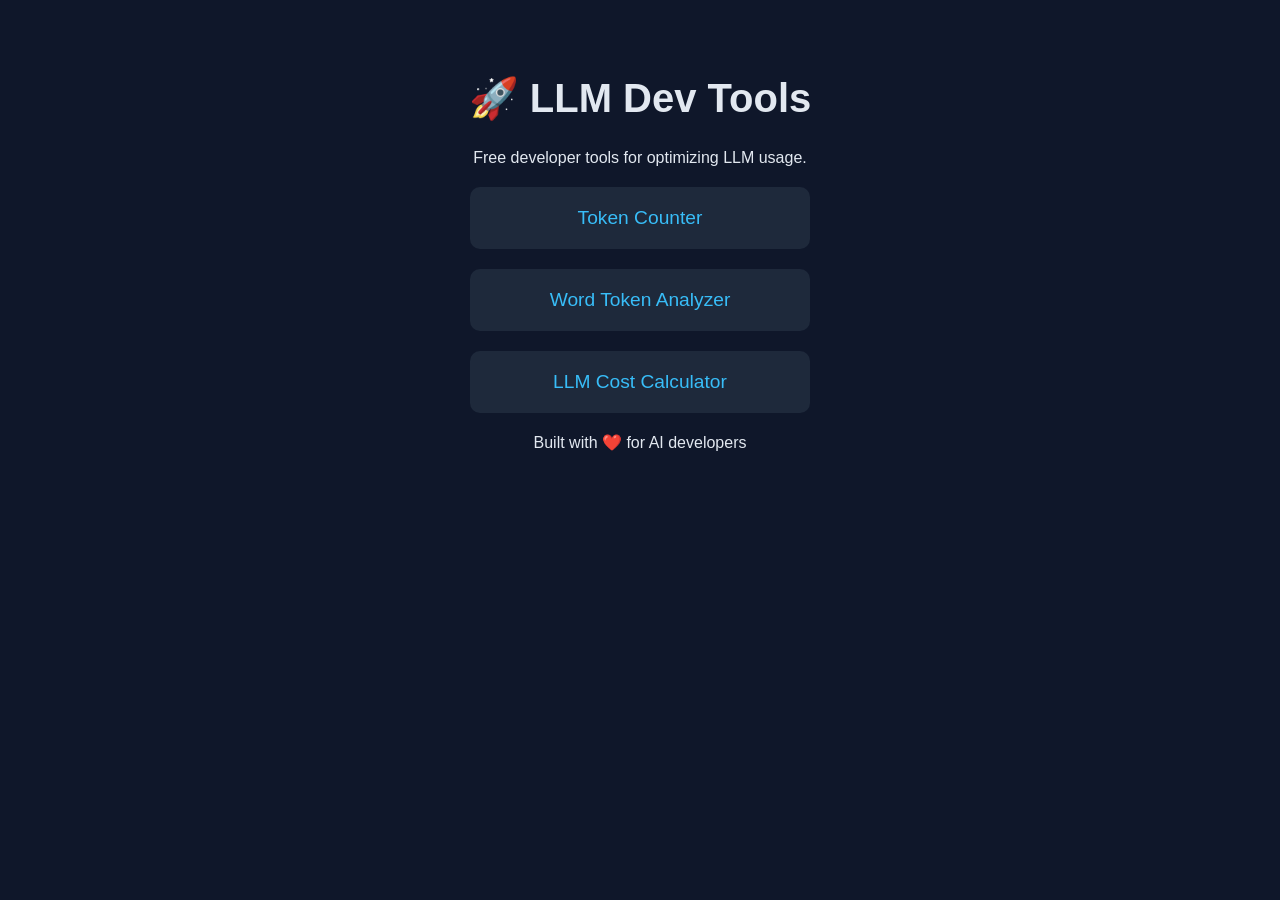
==== index.html @ b6e02d05 "Initial LLM Dev Tools v1" ====
<!DOCTYPE html>
<html>
<head>
  <meta charset="UTF-8">
  <title>LLM Dev Tools</title>
  <link rel="stylesheet" href="style.css">
</head>
<body>
  <h1>🚀 LLM Dev Tools</h1>
  <p>Free developer tools for optimizing LLM usage.</p>

  <div class="card">
    <a href="tools/token-counter.html">Token Counter</a>
  </div>

  <div class="card">
    <a href="tools/word-analyzer.html">Word Token Analyzer</a>
  </div>

  <div class="card">
    <a href="tools/cost-calculator.html">LLM Cost Calculator</a>
  </div>

  <footer>
    Built with ❤️ for AI developers
  </footer>
</body>
</html>
---- style.css ----
body {
  font-family: Arial, sans-serif;
  background: #0f172a;
  color: #e2e8f0;
  text-align: center;
  padding: 40px;
}

h1 {
  font-size: 2.5rem;
}

.card {
  margin: 20px auto;
  padding: 20px;
  width: 300px;
  background: #1e293b;
  border-radius: 10px;
}

.card a {
  color: #38bdf8;
  text-decoration: none;
  font-size: 1.2rem;
}

textarea {
  width: 80%;
  height: 150px;
  margin: 20px 0;
  padding: 10px;
  border-radius: 8px;
}

button {
  padding: 10px 20px;
  border-radius: 6px;
  border: none;
  background: #38bdf8;
  cursor: pointer;
}

.result {
  margin-top: 20px;
  font-size: 1.2rem;
}
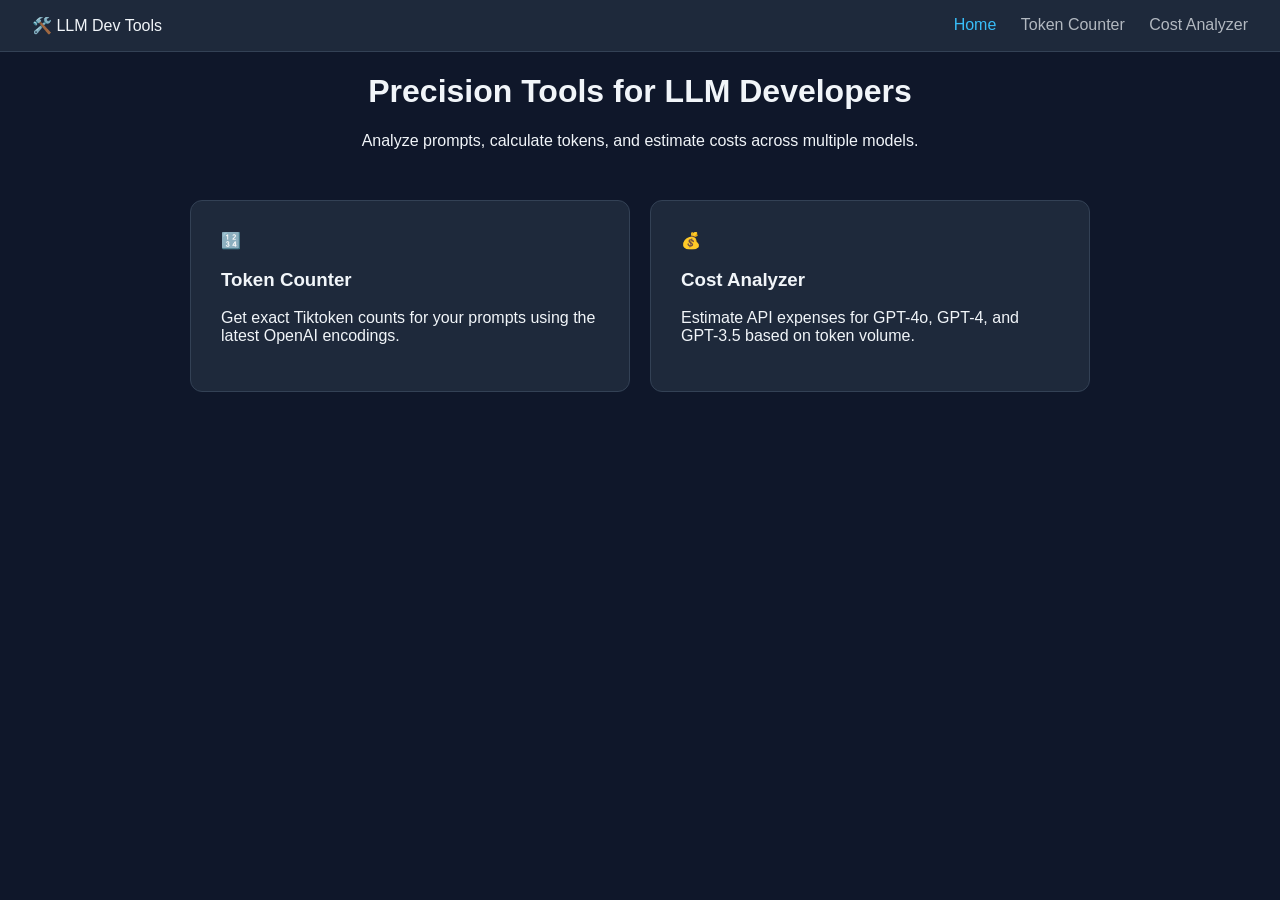
==== commit a01b1973: "updated styling" ====
--- a/index.html
+++ b/index.html
@@ -1,28 +1,42 @@
 <!DOCTYPE html>
-<html>
+<html lang="en">
 <head>
   <meta charset="UTF-8">
-  <title>LLM Dev Tools</title>
+  <meta name="viewport" content="width=device-width, initial-scale=1.0">
+  <title>LLM Dev Tools | Home</title>
   <link rel="stylesheet" href="style.css">
 </head>
 <body>
-  <h1>🚀 LLM Dev Tools</h1>
-  <p>Free developer tools for optimizing LLM usage.</p>
 
-  <div class="card">
-    <a href="tools/token-counter.html">Token Counter</a>
+<nav class="navbar">
+  <div class="nav-logo">🛠️ LLM Dev Tools</div>
+  <div class="nav-links">
+    <a href="index.html" class="active">Home</a>
+    <a href="tokens.html">Token Counter</a>
+    <a href="cost.html">Cost Analyzer</a>
   </div>
+</nav>
 
-  <div class="card">
-    <a href="tools/word-analyzer.html">Word Token Analyzer</a>
+<header class="hero">
+  <h1>Precision Tools for LLM Developers</h1>
+  <p>Analyze prompts, calculate tokens, and estimate costs across multiple models.</p>
+</header>
+
+<main class="container">
+  <div class="grid">
+    <a href="tokens.html" class="card">
+      <div class="card-icon">🔢</div>
+      <h3>Token Counter</h3>
+      <p>Get exact Tiktoken counts for your prompts using the latest OpenAI encodings.</p>
+    </a>
+
+    <a href="cost.html" class="card">
+      <div class="card-icon">💰</div>
+      <h3>Cost Analyzer</h3>
+      <p>Estimate API expenses for GPT-4o, GPT-4, and GPT-3.5 based on token volume.</p>
+    </a>
   </div>
+</main>
 
-  <div class="card">
-    <a href="tools/cost-calculator.html">LLM Cost Calculator</a>
-  </div>
-
-  <footer>
-    Built with ❤️ for AI developers
-  </footer>
 </body>
 </html>
--- a/style.css
+++ b/style.css
@@ -1,46 +1,105 @@
-body {
-  font-family: Arial, sans-serif;
-  background: #0f172a;
-  color: #e2e8f0;
-  text-align: center;
-  padding: 40px;
+:root {
+  --bg: #0f172a;
+  --card: #1e293b;
+  --text: #f1f5f9;
+  --accent: #38bdf8;
+  --border: #334155;
 }
 
-h1 {
-  font-size: 2.5rem;
+body {
+  background-color: var(--bg);
+  color: var(--text);
+  font-family: 'Segoe UI', Tahoma, Geneva, Verdana, sans-serif;
+  margin: 0;
+}
+
+.navbar {
+  display: flex;
+  justify-content: space-between;
+  padding: 1rem 2rem;
+  background: #1e293b;
+  border-bottom: 1px solid var(--border);
+}
+
+.nav-links a {
+  color: var(--text);
+  text-decoration: none;
+  margin-left: 20px;
+  opacity: 0.7;
+}
+
+.nav-links a.active, .nav-links a:hover {
+  opacity: 1;
+  color: var(--accent);
+}
+
+.container {
+  max-width: 900px;
+  margin: 40px auto;
+  padding: 0 20px;
+}
+
+.hero { text-align: center; margin-bottom: 50px; }
+
+.grid {
+  display: grid;
+  grid-template-columns: repeat(auto-fit, minmax(300px, 1fr));
+  gap: 20px;
 }
 
 .card {
-  margin: 20px auto;
-  padding: 20px;
-  width: 300px;
-  background: #1e293b;
-  border-radius: 10px;
+  background: var(--card);
+  padding: 30px;
+  border-radius: 12px;
+  text-decoration: none;
+  color: inherit;
+  border: 1px solid var(--border);
+  transition: transform 0.2s;
 }
 
-.card a {
-  color: #38bdf8;
-  text-decoration: none;
-  font-size: 1.2rem;
-}
+.card:hover { transform: translateY(-5px); border-color: var(--accent); }
 
 textarea {
-  width: 80%;
+  width: 100%;
   height: 150px;
-  margin: 20px 0;
-  padding: 10px;
+  background: #000;
+  color: #fff;
+  border: 1px solid var(--border);
   border-radius: 8px;
+  padding: 15px;
+  box-sizing: border-box;
+  font-family: monospace;
 }
 
 button {
-  padding: 10px 20px;
+  background: var(--accent);
+  color: #000;
+  border: none;
+  padding: 12px 24px;
   border-radius: 6px;
-  border: none;
-  background: #38bdf8;
+  font-weight: bold;
   cursor: pointer;
+  margin-top: 10px;
 }
 
-.result {
+.result-box {
   margin-top: 20px;
-  font-size: 1.2rem;
+  padding: 20px;
+  background: #1e293b;
+  border-radius: 8px;
+  border-left: 4px solid var(--accent);
+}
+
+.controls {
+  display: flex;
+  gap: 10px;
+  margin-top: 10px;
+}
+
+select {
+  padding: 10px;
+  border-radius: 6px;
+  background: var(--card);
+  color: white;
+  border: 1px solid var(--border);
 }
